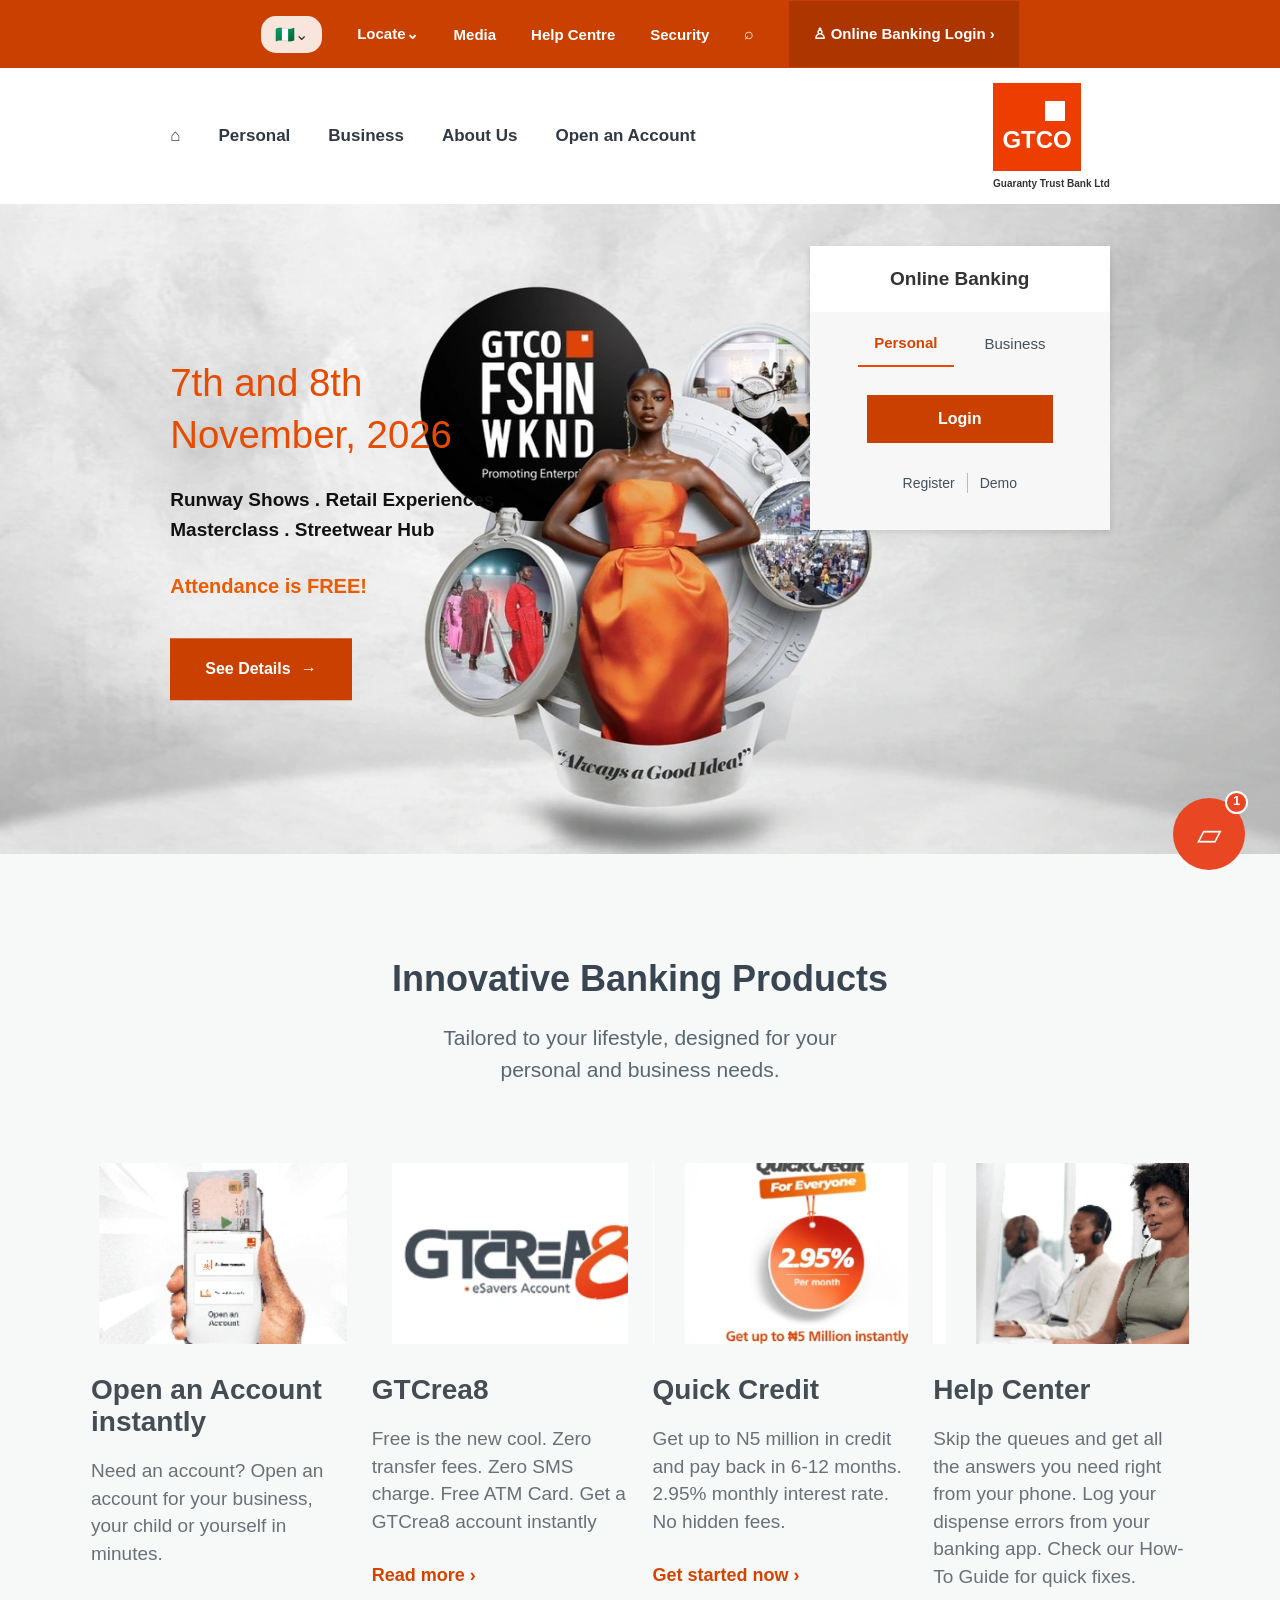
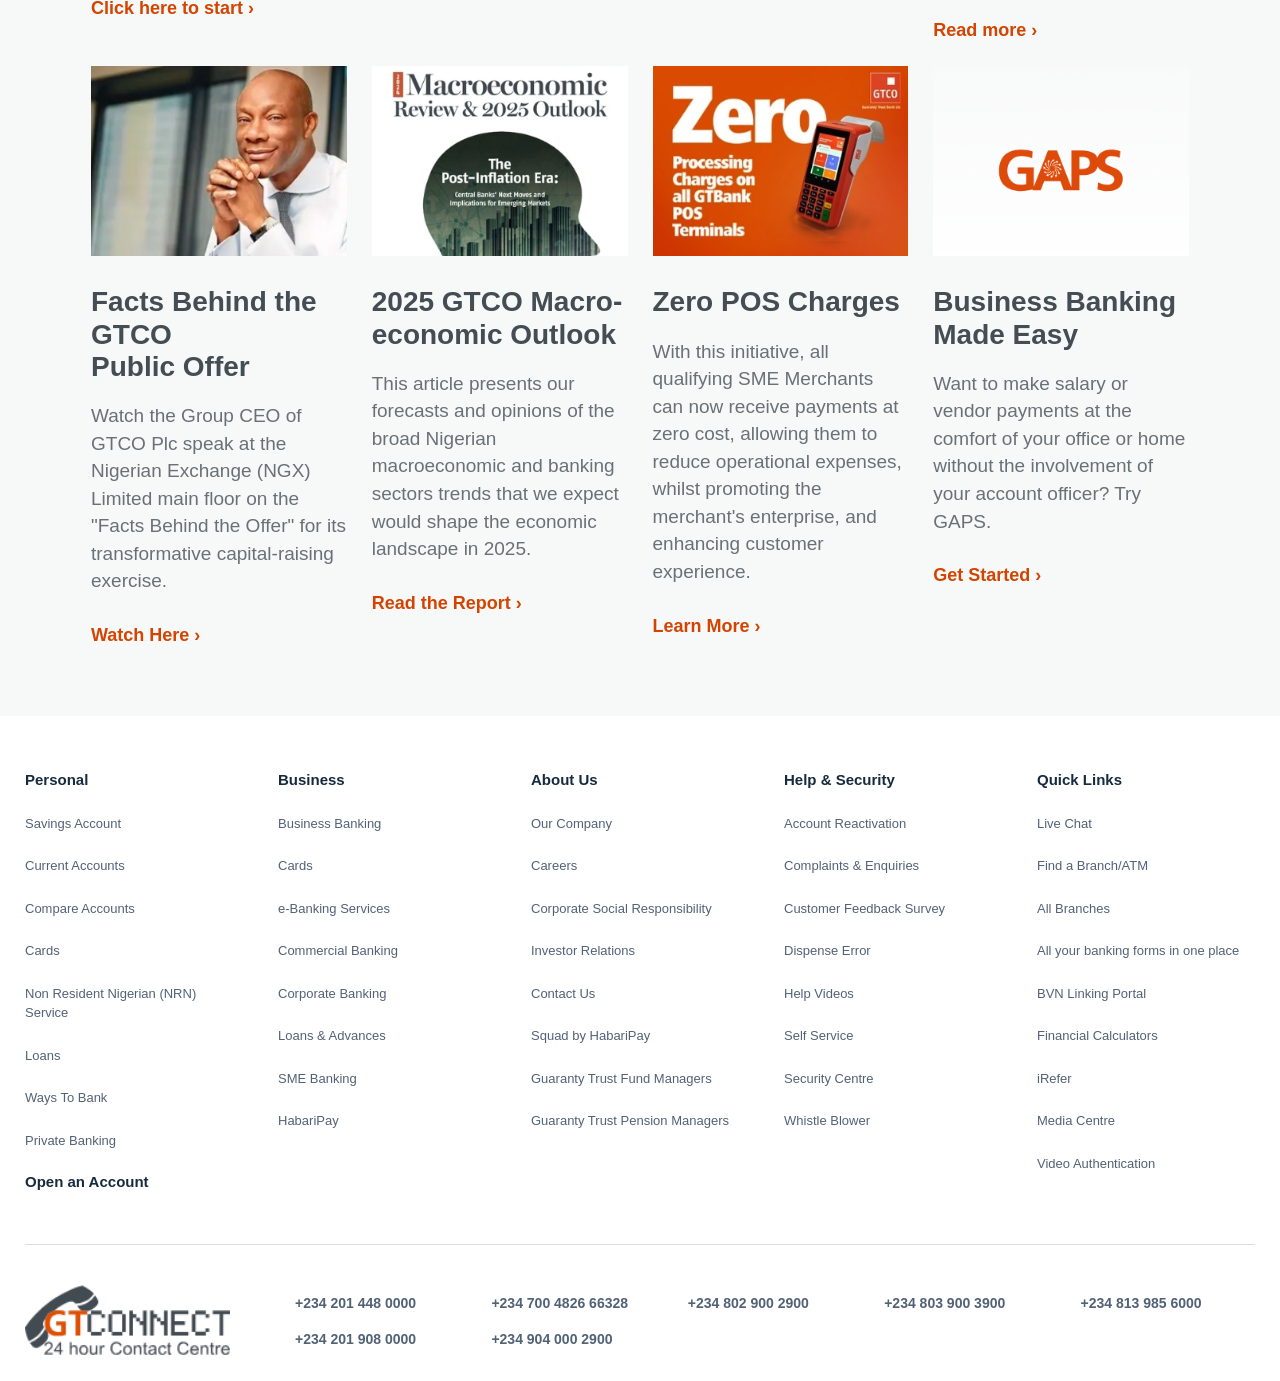
==== index.html @ ac077115 "First commit" ====
<!DOCTYPE html>
<html lang="en">
<head>
    <meta charset="UTF-8">
    <meta name="viewport" content="width=device-width, initial-scale=1.0">
    <title>Document</title>
    <link rel="stylesheet" href="./index.css">
</head>
<body>


    <header class="top-bar">
        <div class="top-links">
            <span class="country">🇳🇬⌄</span>
            <a href="">Locate⌄</a>
            <a href="">Media</a>
            <a href="">Help Centre</a>
            <a href="">Security</a>
            <span class="search-icon">⌕</span>
            <a class="banking-link" href="">♙ Online Banking Login ›</a>
        </div>
    </header>

    <nav class="main-nav">
        <div class="nav-links">
            <a href="">⌂</a>
            <a href="">Personal</a>
            <a href="">Business</a>
            <a href="">About Us</a>
            <a href="">Open an Account</a>
        </div>

        <div class="logo">
            <div class="logo-box">
                <span class="logo-square"></span>
                <strong>GTCO</strong>
            </div>
            <small>Guaranty Trust Bank Ltd</small>
        </div>
    </nav>

    <main class="hero">

        <section class="hero-copy">
            <h1>7th and 8th<br>November, 2026</h1>

            <p class="event-description">
                Runway Shows . Retail Experiences .<br>
                Masterclass . Streetwear Hub
            </p>

            <p class="free-text">Attendance is FREE!</p>

            <a href="" class="details-button">
                See Details <span>→</span>
            </a>
        </section>

        <aside class="login-panel">
            <h2>Online Banking</h2>

            <div class="login-tabs">
                <button class="active-tab" type="button">Personal</button>
                <button type="button">Business</button>
            </div>

            <button class="login-button" type="button">Login</button>

            <div class="login-bottom">
                <a href="">Register</a>
                <span></span>
                <a href="">Demo</a>
            </div>
        </aside>

        <button class="chat-button" type="button" aria-label="Chat">
            ▱
            <span class="chat-count">1</span>
        </button>

    </main>


   
<!-- INNOVATIVE BANKING PRODUCTS SECTION -->
<section class="products-section">

    <div class="section-heading">
        <h2>Innovative Banking Products</h2>

        <p>
            Tailored to your lifestyle, designed for your
            <br>
            personal and business needs.
        </p>
    </div>

    <div class="products-container">

        <!-- PRODUCT 1 -->
        <article class="product-card">
            <img src="./image/account.png" alt="Open an account instantly">

            <h3>Open an Account<br> instantly</h3>

            <p>
                Need an account? Open an account
                for your business, your child or
                yourself in minutes.
            </p>

            <a href="#">Click here to start ›</a>
        </article>

        <!-- PRODUCT 2 -->
        <article class="product-card">
            <img src="./image/gtcrea8.png" alt="GTCrea8 eSavers Account">

            <h3>GTCrea8</h3>

            <p>
                Free is the new cool. Zero transfer
                fees. Zero SMS charge. Free ATM
                Card. Get a GTCrea8 account
                instantly
            </p>

            <a href="">Read more ›</a>
        </article>

        <!-- PRODUCT 3 -->
        <article class="product-card">
            <img src="./image/quick-credit.png" alt="Quick Credit offer">

            <h3>Quick Credit</h3>

            <p>
                Get up to N5 million in credit and
                pay back in 6-12 months. 2.95%
                monthly interest rate. No hidden
                fees.
            </p>

            <a href="#">Get started now ›</a>
        </article>

        <!-- PRODUCT 4 -->
        <article class="product-card">
            <img src="./image/help-center.png" alt="Customer service help center">

            <h3>Help Center</h3>

            <p>
                Skip the queues and get all the
                answers you need right from your
                phone. Log your dispense errors
                from your banking app. Check our
                How-To Guide for quick fixes.
            </p>

            <a href="">Read more ›</a>
        </article>
        
<!-- PRODUCT 5 -->
<article class="product-card">
    <img src="./image/public-offer.png" alt="Facts Behind the GTCO Public Offer">

    <h3>Facts Behind the GTCO<br> Public Offer</h3>

    <p>
        Watch the Group CEO of GTCO Plc speak at the Nigerian Exchange
        (NGX) Limited main floor on the "Facts Behind the Offer" for its
        transformative capital-raising exercise.
    </p>

    <a href="">Watch Here ›</a>
</article>

<!-- PRODUCT 6 -->
<article class="product-card">
    <img src="./image/outlook-2025.png" alt="2025 GTCO Macroeconomic Outlook">

    <h3>2025 GTCO Macro-<br>economic Outlook</h3>

    <p>
        This article presents our forecasts and opinions of the broad
        Nigerian macroeconomic and banking sectors trends that we
        expect would shape the economic landscape in 2025.
    </p>

    <a href="">Read the Report ›</a>
</article>

<!-- PRODUCT 7 -->
<article class="product-card">
    <img src="./image/zero-pos-charges.png" alt="Zero POS Charges">

    <h3>Zero POS Charges</h3>

    <p>
        With this initiative, all qualifying SME Merchants can now receive
        payments at zero cost, allowing them to reduce operational
        expenses, whilst promoting the merchant's enterprise, and
        enhancing customer experience.
    </p>

    <a href="">Learn More ›</a>
</article>

<!-- PRODUCT 8 -->
<article class="product-card">
    <img src="./image/gaps.png" alt="GAPS Business Banking">

    <h3>Business Banking<br> Made Easy</h3>

    <p>
        Want to make salary or vendor payments at the comfort of your
        office or home without the involvement of your account officer?
        Try GAPS.
    </p>

    <a href="">Get Started ›</a>
</article>


    </div>

</section>


<footer class="site-footer">
    <div class="footer-container">

        <div class="footer-columns">

            <div class="footer-column">
                <h3>Personal</h3>
                <ul>
                    <li>Savings Account</li>
                    <li>Current Accounts</li>
                    <li>Compare Accounts</li>
                    <li>Cards</li>
                    <li>Non Resident Nigerian (NRN) Service</li>
                    <li>Loans</li>
                    <li>Ways To Bank</li>
                    <li>Private Banking</li>
                </ul>
                <h3 class="footer-extra">Open an Account</h3>
            </div>

            <div class="footer-column">
                <h3>Business</h3>
                <ul>
                    <li>Business Banking</li>
                    <li>Cards</li>
                    <li>e-Banking Services</li>
                    <li>Commercial Banking</li>
                    <li>Corporate Banking</li>
                    <li>Loans & Advances</li>
                    <li>SME Banking</li>
                    <li>HabariPay</li>
                </ul>
            </div>

            <div class="footer-column">
                <h3>About Us</h3>
                <ul>
                    <li>Our Company</li>
                    <li>Careers</li>
                    <li>Corporate Social Responsibility</li>
                    <li>Investor Relations</li>
                    <li>Contact Us</li>
                    <li>Squad by HabariPay</li>
                    <li>Guaranty Trust Fund Managers</li>
                    <li>Guaranty Trust Pension Managers</li>
                </ul>
            </div>

            <div class="footer-column">
                <h3>Help & Security</h3>
                <ul>
                    <li>Account Reactivation</li>
                    <li>Complaints & Enquiries</li>
                    <li>Customer Feedback Survey</li>
                    <li>Dispense Error</li>
                    <li>Help Videos</li>
                    <li>Self Service</li>
                    <li>Security Centre</li>
                    <li>Whistle Blower</li>
                </ul>
            </div>

            <div class="footer-column">
                <h3>Quick Links</h3>
                <ul>
                    <li>Live Chat</li>
                    <li>Find a Branch/ATM</li>
                    <li>All Branches</li>
                    <li>All your banking forms in one place</li>
                    <li>BVN Linking Portal</li>
                    <li>Financial Calculators</li>
                    <li>iRefer</li>
                    <li>Media Centre</li>
                    <li>Video Authentication</li>
                </ul>
            </div>

        </div>

        <div class="footer-divider"></div>

        <div class="footer-contact">
            <div class="footer-logo">
                <img src="./image/gt.connect.png"
                     alt="GTConnect 24 hour Contact Centre">
            </div>

            <ul class="phone-numbers">
                <li>+234 201 448 0000</li>
                <li>+234 700 4826 66328</li>
                <li>+234 802 900 2900</li>
                <li>+234 803 900 3900</li>
                <li>+234 813 985 6000</li>
                <li>+234 201 908 0000</li>
                <li>+234 904 000 2900</li>
            </ul>
        </div>

    </div>
</footer>



</body>
</html>
---- index.css ----
* {
    margin: 0;
    padding: 0;
    box-sizing: border-box;
}

body {
    font-family: Arial, Helvetica, sans-serif;
    color: #333;
}

/* TOP ORANGE BAR */
.top-bar {
    min-height: 68px;
    background: #c94000;
    color: white;
    padding: 0 4%;
}

.top-links {
    min-height: 68px;
    display: flex;
    align-items: center;
    justify-content: center;
    gap: 35px;
    flex-wrap: wrap;
}

.top-links a {
    color: white;
    text-decoration: none;
    font-size: 15px;
    font-weight: bold;
}

.country {
    background: #f8e5dc;
    color: #333;
    border-radius: 15px;
    padding: 9px 14px;
}

.banking-link {
    background: #ad3500;
    padding: 24px;
    /* transform: skewX(-23deg); */

}

/* MAIN WHITE NAVIGATION */
.main-nav {
    min-height: 107px;
    padding: 15px 13.3%;
    display: flex;
    align-items: center;
    justify-content: space-between;
    gap: 25px;
    background: white;
}

.nav-links {
    display: flex;
    align-items: center;
    gap: 38px;
    flex-wrap: wrap;
}

.nav-links a {
    text-decoration: none;
    color: #303943;
    font-size: 17px;
    font-weight: bold;
}

.logo {
    text-align: center;
    flex-shrink: 0;
}

.logo-box {
    width: 88px;
    height: 88px;
    background: #ed3d00;
    color: white;
    display: flex;
    flex-direction: column;
    justify-content: center;
    align-items: center;
    gap: 5px;
    font-size: 24px;
}

.logo-square {
    width: 20px;
    height: 20px;
    background: white;
    align-self: flex-end;
    margin-right: 16px;
}

.logo small {
    display: block;
    margin-top: 7px;
    font-size: 10px;
    font-weight: bold;
}

/* PROMOTIONAL BACKGROUND IMAGE */
.hero {
    min-height: 650px;
    position: relative;
    overflow: hidden;
    background-image: url("./image/woman\ fshn\ img.jpeg");
    background-size: cover;
    background-position: center;
    background-repeat: no-repeat;
}

/* EVENT TEXT */
.hero-copy {
    position: absolute;
    z-index: 2;
    left: 13.3%;
    top: 50%;
    transform: translateY(-50%);
    width: 390px;
}

.hero-copy h1 {
    color: #e64b00;
    font-size: clamp(32px, 3vw, 52px);
    line-height: 1.35;
    font-weight: 400;
    margin-bottom: 24px;
}

.event-description {
    color: #111;
    font-size: 19px;
    font-weight: bold;
    line-height: 1.6;
}

.free-text {
    color: #ed5a00;
    font-size: 20px;
    font-weight: bold;
    margin-top: 30px;
    margin-bottom: 40px;
}

.details-button {
    display: inline-flex;
    align-items: center;
    gap: 10px;
    padding: 22px 35px;
    background: #c94000;
    color: white;
    text-decoration: none;
    font-weight: bold;
}

/* ONLINE BANKING PANEL */
.login-panel {
    position: absolute;
    z-index: 3;
    top: 42px;
    right: 13.3%;
    width: 300px;
    min-height: 284px;
    background: #f7f7f7;
    box-shadow: 0 2px 7px #0002;
    text-align: center;
}

.login-panel h2 {
    background: white;
    padding: 22px 10px;
    font-size: 19px;
}

.login-tabs {
    display: flex;
    justify-content: center;
    gap: 15px;
    margin: 8px 20px 28px;
}

.login-tabs button {
    background: transparent;
    border: none;
    padding: 14px 16px;
    color: #44505b;
    font-size: 15px;
    cursor: pointer;
}

.login-tabs .active-tab {
    color: #d84300;
    border-bottom: 2px solid #e64b00;
    font-weight: bold;
}

.login-button {
    display: block;
    width: 62%;
    margin: 0 auto 30px;
    padding: 15px;
    border: none;
    background: #c94000;
    color: white;
    font-size: 16px;
    font-weight: bold;
    cursor: pointer;
}

.login-bottom {
    display: flex;
    align-items: center;
    justify-content: center;
    gap: 12px;
    padding-bottom: 25px;
}

.login-bottom a {
    color: #44505b;
    text-decoration: none;
    font-size: 14px;
}

.login-bottom span {
    width: 1px;
    height: 20px;
    background: #bbb;
}

/* FLOATING CHAT BUTTON */
.chat-button {
    position: fixed;
    right: 35px;
    bottom: 30px;
    width: 72px;
    height: 72px;
    border: none;
    border-radius: 50%;
    background: #e94724;
    color: white;
    font-size: 32px;
    cursor: pointer;
    z-index: 10;
}

.chat-count {
    position: absolute;
    top: -7px;
    right: -3px;
    width: 23px;
    height: 23px;
    background: #e94724;
    border: 2px solid white;
    border-radius: 50%;
    font-size: 13px;
    font-weight: bold;
}

/* TABLETS */
@media (max-width: 1100px) {
    .main-nav {
        padding: 15px 5%;
    }

    .nav-links {
        gap: 18px;
    }

    .hero-copy {
        left: 5%;
        width: 340px;
    }

    .login-panel {
        right: 5%;
        width: 260px;
    }
}

/* PHONES */
@media (max-width: 700px) {

    .top-bar,
    .top-links {
        padding: 10px;
    }

    .top-links {
        gap: 14px;
    }

    .top-links a {
        font-size: 13px;
    }

    .banking-link {
        padding: 10px;
    }

    .main-nav {
        padding: 18px;
        align-items: flex-start;
    }

    .nav-links {
        gap: 15px;
    }

    .nav-links a {
        font-size: 14px;
    }

    .logo-box {
        width: 65px;
        height: 65px;
        font-size: 18px;
    }

    .logo small {
        font-size: 8px;
    }

    .hero {
        min-height: 1000px;
        background-position: center top;
        background-size: auto 650px;
        background-color: #e9e9e7;
    }

    .hero-copy {
        left: 22px;
        top: 30px;
        transform: none;
        width: calc(100% - 44px);
    }

    .hero-copy h1 {
        font-size: 34px;
    }

    .event-description {
        font-size: 15px;
    }

    .free-text {
        margin-top: 20px;
        margin-bottom: 25px;
    }

    .login-panel {
        top: 660px;
        left: 50%;
        right: auto;
        transform: translateX(-50%);
        width: min(340px, calc(100% - 44px));
    }

    .chat-button {
        width: 55px;
        height: 55px;
        right: 15px;
        bottom: 15px;
    }
}

/* =================================
   INNOVATIVE BANKING PRODUCTS
================================= */

.products-section {
    width: 100%;
    background-color: #f7f8f8;
    padding: 104px 30px 70px;
}

/* Section title and subtitle */
.section-heading {
    text-align: center;
    margin-bottom: 69px;
}

.section-heading h2 {
    color: #394652;
    font-size: 36px;
    font-weight: 700;
    margin-bottom: 22px;
}

.section-heading p {
    color: #596773;
    font-size: 21px;
    line-height: 1.5;
}

/* 8 product columns */

.products-container {
    width: 90%;
    max-width: 1200px;
    margin: 0 auto;

    display: grid;
    grid-template-columns: repeat(4, minmax(0, 1fr));
    gap: 25px;
}


/* Each product */
.product-card {
    min-width: 0;
}

/* Product images */

.product-card img {
    display: block;
    width: 100%;
    height: 190px;
    object-fit: cover;
}


/* Product titles */
.product-card h3 {
    color: #444c54;
    font-size: 28px;
    line-height: 1.15;
    font-weight: 600;
    margin-top: 30px;
    margin-bottom: 19px;
}

/* Product descriptions */
.product-card p {
    color: #697177;
    font-size: 19px;
    line-height: 1.45;
    margin-bottom: 30px;
}

/* Orange product links */
.product-card a {
    display: inline-block;
    color: #d44400;
    font-size: 18px;
    font-weight: 600;
    text-decoration: none;
}

.product-card a:hover {
    text-decoration: underline;
}

/* TABLET: two columns */
@media (max-width: 1100px) {
    .products-section {
        padding: 70px 5% 55px;
    }

    .products-container {
        grid-template-columns: repeat(2, minmax(0, 1fr));
        gap: 45px 30px;
    }

    .section-heading {
        margin-bottom: 50px;
    }
}

/* PHONE: one column */
@media (max-width: 600px) {
    .products-section {
        padding: 45px 22px 60px;
    }

    .section-heading {
        margin-bottom: 38px;
    }

    .section-heading h2 {
        font-size: 28px;
        margin-bottom: 16px;
    }

    .section-heading p {
        font-size: 17px;
    }

    .section-heading br {
        display: none;
    }

    .products-container {
        grid-template-columns: 1fr;
        gap: 42px;
    }

    .product-card h3 {
        font-size: 25px;
        margin-top: 20px;
        margin-bottom: 14px;
    }

    .product-card p {
        font-size: 17px;
        margin-bottom: 20px;
    }

    .product-card a {
        font-size: 17px;
    }
}



/* FOOTER */
.site-footer {
    width: 100%;
    background: #fff;
    font-family: Arial, Helvetica, sans-serif;
    color: #34485c;
    padding: 55px 0 25px;
    box-sizing: border-box;
}

/* CENTER THE ENTIRE FOOTER */
.footer-container {
    width: 100%;
    max-width: 1290px;
    margin: 0 auto;
    padding: 0 25px;
    box-sizing: border-box;
}

/* FIVE EVENLY SPACED COLUMNS */
.footer-columns {
    display: grid;
    grid-template-columns: repeat(5, minmax(0, 1fr));
    column-gap: 35px;
    align-items: start;
    width: 100%;
}

.footer-column {
    min-width: 0;
}

.footer-column h3 {
    margin: 0 0 26px;
    font-size: 15px;
    font-weight: 700;
    color: #172b3e;
}

.footer-column ul {
    list-style: none;
    padding: 0;
    margin: 0;
}

.footer-column li {
    margin: 0 0 23px;
    font-size: 13px;
    line-height: 1.5;
    color: #526276;
    overflow-wrap: anywhere;
}

.footer-column .footer-extra {
    margin-top: 18px;
    margin-bottom: 0;
}

/* HORIZONTAL LINE */
.footer-divider {
    width: 100%;
    height: 1px;
    background: #dedede;
    margin: 48px 0 40px;
}

/* LOGO AND CONTACT NUMBERS */
.footer-contact {
    display: grid;
    grid-template-columns: 240px minmax(0, 1fr);
    align-items: center;
    gap: 30px;
    width: 100%;
}

.footer-logo img {
    display: block;
    width: 205px;
    max-width: 100%;
    height: auto;
    object-fit: contain;
}

.phone-numbers {
    list-style: none;
    padding: 0;
    margin: 0;
    display: grid;
    grid-template-columns: repeat(5, minmax(0, 1fr));
    gap: 20px 22px;
}

.phone-numbers li {
    min-width: 0;
    font-size: 14px;
    font-weight: 600;
    color: #526276;
    white-space: nowrap;
}

/* TABLET */
@media (max-width: 1050px) {
    .footer-columns {
        grid-template-columns: repeat(3, minmax(0, 1fr));
        gap: 35px 25px;
    }

    .footer-contact {
        grid-template-columns: 200px minmax(0, 1fr);
        gap: 20px;
    }

    .phone-numbers {
        grid-template-columns: repeat(2, minmax(0, 1fr));
    }
}

/* MOBILE */
@media (max-width: 600px) {
    .site-footer {
        padding-top: 35px;
    }

    .footer-container {
        padding: 0 20px;
    }

    .footer-columns {
        grid-template-columns: repeat(2, minmax(0, 1fr));
        gap: 30px 20px;
    }

    .footer-column li {
        overflow-wrap: anywhere;
    }

    .footer-divider {
        margin: 35px 0;
    }

    .footer-contact {
        grid-template-columns: 1fr;
        gap: 25px;
    }

    .phone-numbers {
        grid-template-columns: 1fr;
        gap: 18px;
    }

    .phone-numbers li {
        white-space: normal;
    }
}
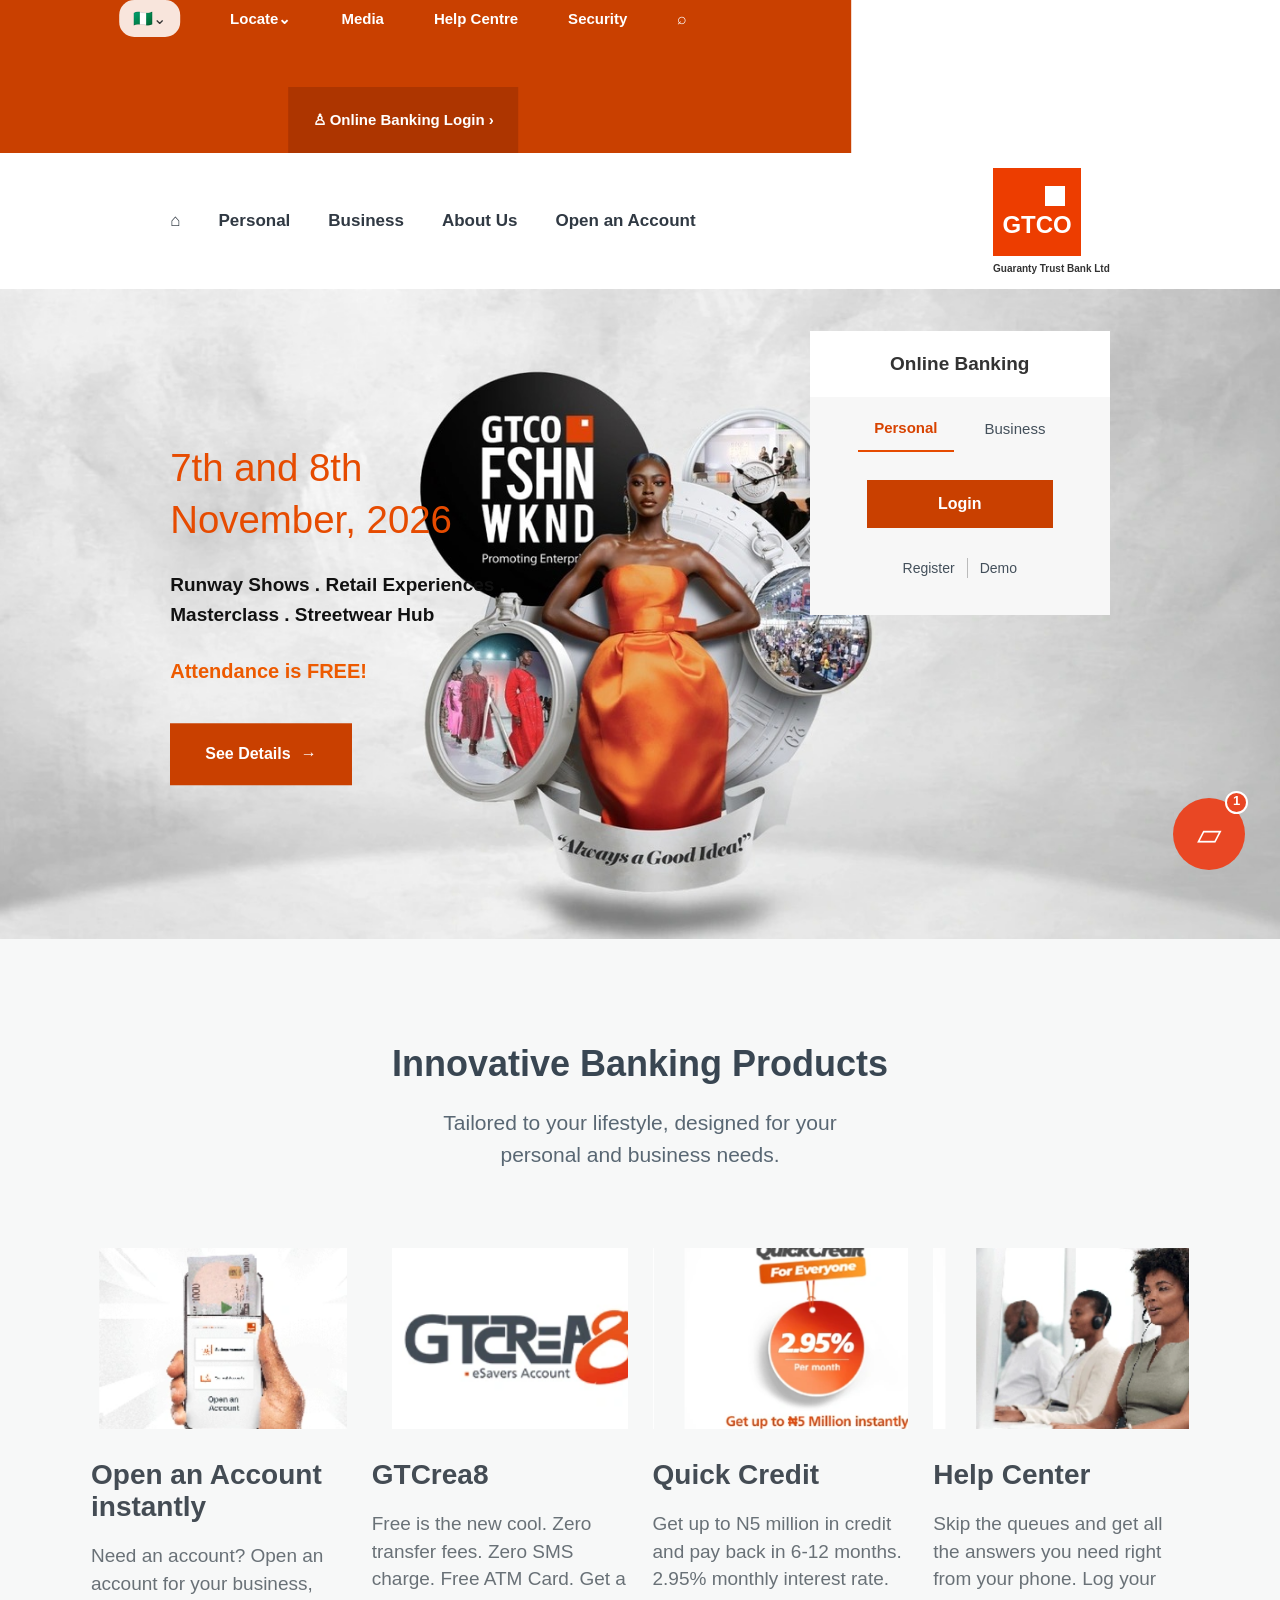
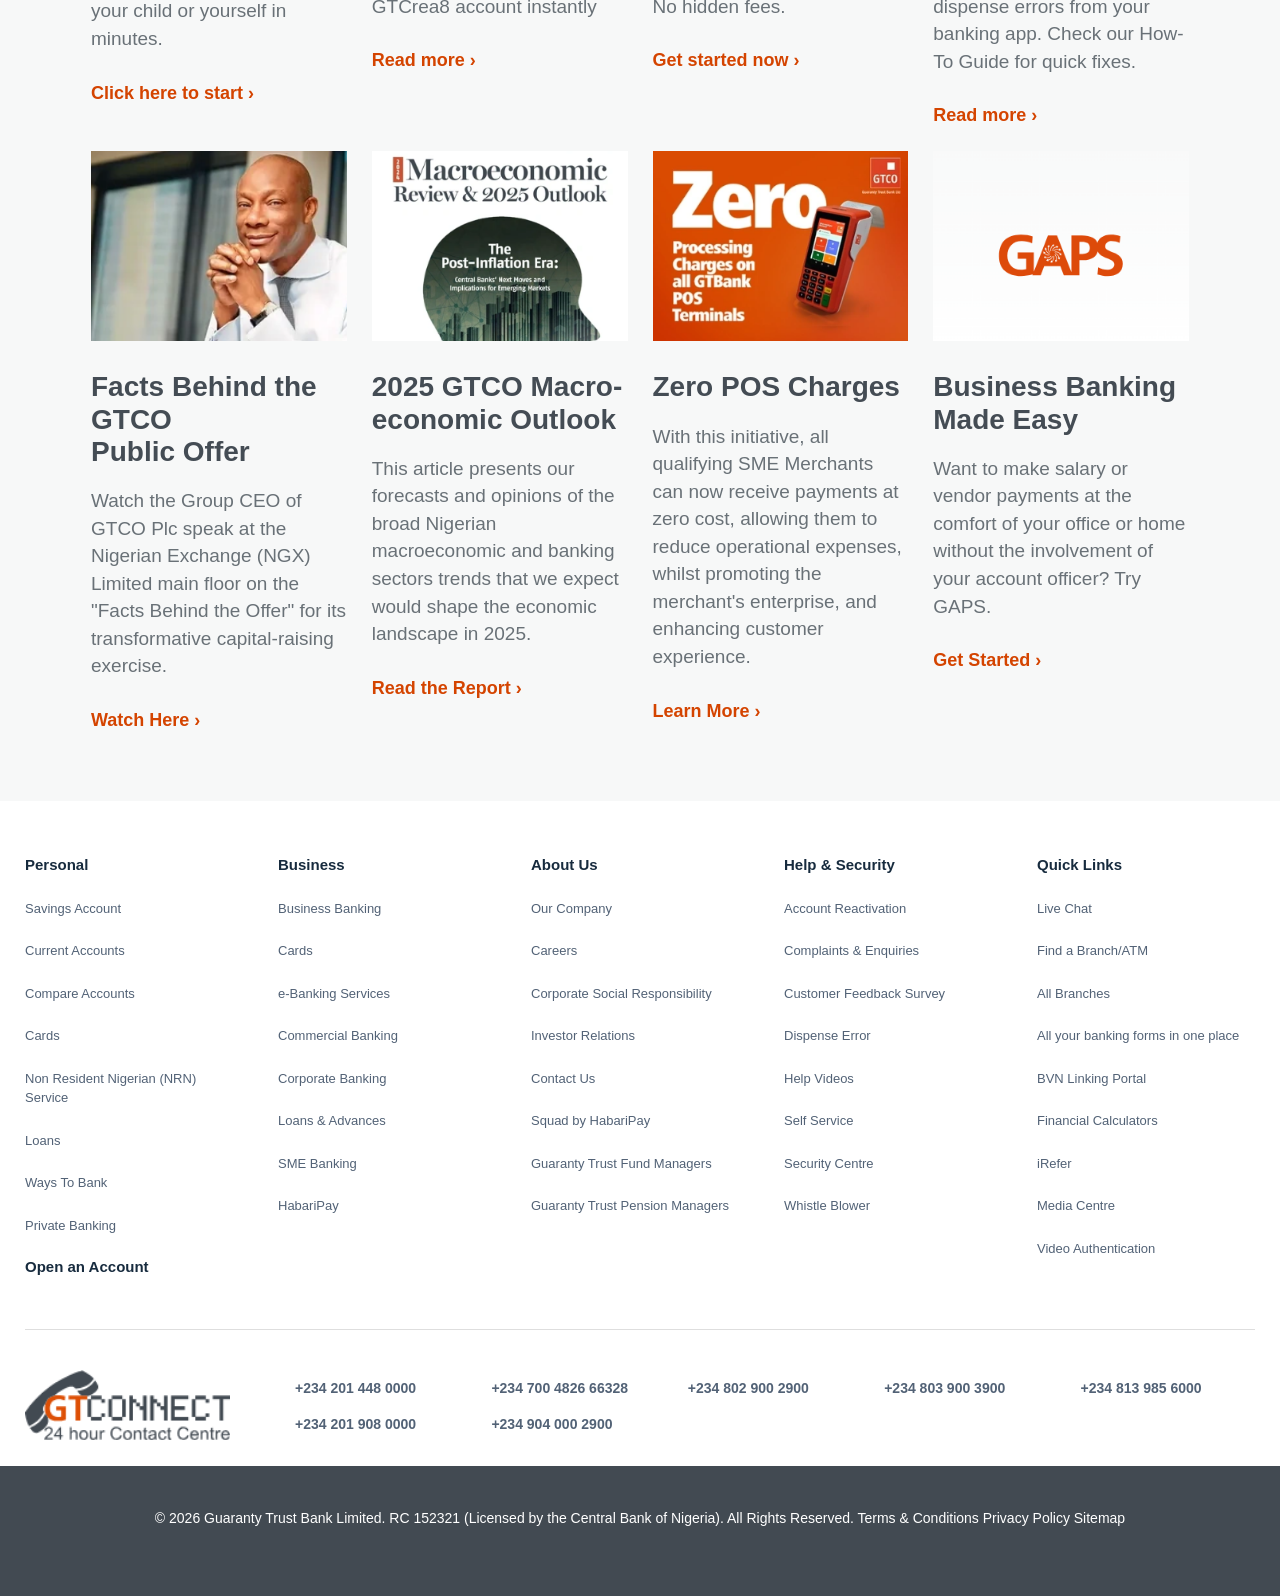
==== commit 3a95ce45: "second commit" ====
--- a/index.html
+++ b/index.html
@@ -1,11 +1,15 @@
 <!DOCTYPE html>
 <html lang="en">
+
 <head>
     <meta charset="UTF-8">
     <meta name="viewport" content="width=device-width, initial-scale=1.0">
-    <title>Document</title>
-    <link rel="stylesheet" href="./index.css">
+    <title>TG-Bank.app</title>
+    <link rel="icon" type="image/png" sizes="32x32" href="../image/favicon.ico.png">
+    <link rel="icon" type="image/png" sizes="16x16" href="../image/favicon-16x16.png">
+    <link rel="stylesheet" href="../index.css">
 </head>
+
 <body>
 
 
@@ -17,7 +21,7 @@
             <a href="">Help Centre</a>
             <a href="">Security</a>
             <span class="search-icon">⌕</span>
-            <a class="banking-link" href="">♙ Online Banking Login ›</a>
+            <div class="banking-link"><a href="">♙ Online Banking Login ›</a></div>
         </div>
     </header>
 
@@ -26,7 +30,7 @@
             <a href="">⌂</a>
             <a href="">Personal</a>
             <a href="">Business</a>
-            <a href="">About Us</a>
+            <a href="../otherhtmlpages/page1.html">About Us</a>
             <a href="">Open an Account</a>
         </div>
 
@@ -81,255 +85,262 @@
     </main>
 
 
-   
-<!-- INNOVATIVE BANKING PRODUCTS SECTION -->
-<section class="products-section">
-
-    <div class="section-heading">
-        <h2>Innovative Banking Products</h2>
-
-        <p>
-            Tailored to your lifestyle, designed for your
-            <br>
-            personal and business needs.
-        </p>
-    </div>
-
-    <div class="products-container">
-
-        <!-- PRODUCT 1 -->
-        <article class="product-card">
-            <img src="./image/account.png" alt="Open an account instantly">
-
-            <h3>Open an Account<br> instantly</h3>
+
+    <!-- INNOVATIVE BANKING PRODUCTS SECTION -->
+    <section class="products-section">
+
+        <div class="section-heading">
+            <h2>Innovative Banking Products</h2>
 
             <p>
-                Need an account? Open an account
-                for your business, your child or
-                yourself in minutes.
+                Tailored to your lifestyle, designed for your
+                <br>
+                personal and business needs.
             </p>
-
-            <a href="#">Click here to start ›</a>
-        </article>
-
-        <!-- PRODUCT 2 -->
-        <article class="product-card">
-            <img src="./image/gtcrea8.png" alt="GTCrea8 eSavers Account">
-
-            <h3>GTCrea8</h3>
-
-            <p>
-                Free is the new cool. Zero transfer
-                fees. Zero SMS charge. Free ATM
-                Card. Get a GTCrea8 account
-                instantly
-            </p>
-
-            <a href="">Read more ›</a>
-        </article>
-
-        <!-- PRODUCT 3 -->
-        <article class="product-card">
-            <img src="./image/quick-credit.png" alt="Quick Credit offer">
-
-            <h3>Quick Credit</h3>
-
-            <p>
-                Get up to N5 million in credit and
-                pay back in 6-12 months. 2.95%
-                monthly interest rate. No hidden
-                fees.
-            </p>
-
-            <a href="#">Get started now ›</a>
-        </article>
-
-        <!-- PRODUCT 4 -->
-        <article class="product-card">
-            <img src="./image/help-center.png" alt="Customer service help center">
-
-            <h3>Help Center</h3>
-
-            <p>
-                Skip the queues and get all the
-                answers you need right from your
-                phone. Log your dispense errors
-                from your banking app. Check our
-                How-To Guide for quick fixes.
-            </p>
-
-            <a href="">Read more ›</a>
-        </article>
-        
-<!-- PRODUCT 5 -->
-<article class="product-card">
-    <img src="./image/public-offer.png" alt="Facts Behind the GTCO Public Offer">
-
-    <h3>Facts Behind the GTCO<br> Public Offer</h3>
-
-    <p>
-        Watch the Group CEO of GTCO Plc speak at the Nigerian Exchange
-        (NGX) Limited main floor on the "Facts Behind the Offer" for its
-        transformative capital-raising exercise.
-    </p>
-
-    <a href="">Watch Here ›</a>
-</article>
-
-<!-- PRODUCT 6 -->
-<article class="product-card">
-    <img src="./image/outlook-2025.png" alt="2025 GTCO Macroeconomic Outlook">
-
-    <h3>2025 GTCO Macro-<br>economic Outlook</h3>
-
-    <p>
-        This article presents our forecasts and opinions of the broad
-        Nigerian macroeconomic and banking sectors trends that we
-        expect would shape the economic landscape in 2025.
-    </p>
-
-    <a href="">Read the Report ›</a>
-</article>
-
-<!-- PRODUCT 7 -->
-<article class="product-card">
-    <img src="./image/zero-pos-charges.png" alt="Zero POS Charges">
-
-    <h3>Zero POS Charges</h3>
-
-    <p>
-        With this initiative, all qualifying SME Merchants can now receive
-        payments at zero cost, allowing them to reduce operational
-        expenses, whilst promoting the merchant's enterprise, and
-        enhancing customer experience.
-    </p>
-
-    <a href="">Learn More ›</a>
-</article>
-
-<!-- PRODUCT 8 -->
-<article class="product-card">
-    <img src="./image/gaps.png" alt="GAPS Business Banking">
-
-    <h3>Business Banking<br> Made Easy</h3>
-
-    <p>
-        Want to make salary or vendor payments at the comfort of your
-        office or home without the involvement of your account officer?
-        Try GAPS.
-    </p>
-
-    <a href="">Get Started ›</a>
-</article>
-
-
-    </div>
-
-</section>
-
-
-<footer class="site-footer">
-    <div class="footer-container">
-
-        <div class="footer-columns">
-
-            <div class="footer-column">
-                <h3>Personal</h3>
-                <ul>
-                    <li>Savings Account</li>
-                    <li>Current Accounts</li>
-                    <li>Compare Accounts</li>
-                    <li>Cards</li>
-                    <li>Non Resident Nigerian (NRN) Service</li>
-                    <li>Loans</li>
-                    <li>Ways To Bank</li>
-                    <li>Private Banking</li>
+        </div>
+
+        <div class="products-container">
+
+            <!-- PRODUCT 1 -->
+            <article class="product-card">
+                <img src="./image/account.png" alt="Open an account instantly">
+
+                <h3>Open an Account<br> instantly</h3>
+
+                <p>
+                    Need an account? Open an account
+                    for your business, your child or
+                    yourself in minutes.
+                </p>
+
+                <a href="#">Click here to start ›</a>
+            </article>
+
+            <!-- PRODUCT 2 -->
+            <article class="product-card">
+                <img src="./image/gtcrea8.png" alt="GTCrea8 eSavers Account">
+
+                <h3>GTCrea8</h3>
+
+                <p>
+                    Free is the new cool. Zero transfer
+                    fees. Zero SMS charge. Free ATM
+                    Card. Get a GTCrea8 account
+                    instantly
+                </p>
+
+                <a href="">Read more ›</a>
+            </article>
+
+            <!-- PRODUCT 3 -->
+            <article class="product-card">
+                <img src="./image/quick-credit.png" alt="Quick Credit offer">
+
+                <h3>Quick Credit</h3>
+
+                <p>
+                    Get up to N5 million in credit and
+                    pay back in 6-12 months. 2.95%
+                    monthly interest rate. No hidden
+                    fees.
+                </p>
+
+                <a href="#">Get started now ›</a>
+            </article>
+
+            <!-- PRODUCT 4 -->
+            <article class="product-card">
+                <img src="./image/help-center.png" alt="Customer service help center">
+
+                <h3>Help Center</h3>
+
+                <p>
+                    Skip the queues and get all the
+                    answers you need right from your
+                    phone. Log your dispense errors
+                    from your banking app. Check our
+                    How-To Guide for quick fixes.
+                </p>
+
+                <a href="">Read more ›</a>
+            </article>
+
+            <!-- PRODUCT 5 -->
+            <article class="product-card">
+                <img src="./image/public-offer.png" alt="Facts Behind the GTCO Public Offer">
+
+                <h3>Facts Behind the GTCO<br> Public Offer</h3>
+
+                <p>
+                    Watch the Group CEO of GTCO Plc speak at the Nigerian Exchange
+                    (NGX) Limited main floor on the "Facts Behind the Offer" for its
+                    transformative capital-raising exercise.
+                </p>
+
+                <a href="">Watch Here ›</a>
+            </article>
+
+            <!-- PRODUCT 6 -->
+            <article class="product-card">
+                <img src="./image/outlook-2025.png" alt="2025 GTCO Macroeconomic Outlook">
+
+                <h3>2025 GTCO Macro-<br>economic Outlook</h3>
+
+                <p>
+                    This article presents our forecasts and opinions of the broad
+                    Nigerian macroeconomic and banking sectors trends that we
+                    expect would shape the economic landscape in 2025.
+                </p>
+
+                <a href="">Read the Report ›</a>
+            </article>
+
+            <!-- PRODUCT 7 -->
+            <article class="product-card">
+                <img src="./image/zero-pos-charges.png" alt="Zero POS Charges">
+
+                <h3>Zero POS Charges</h3>
+
+                <p>
+                    With this initiative, all qualifying SME Merchants can now receive
+                    payments at zero cost, allowing them to reduce operational
+                    expenses, whilst promoting the merchant's enterprise, and
+                    enhancing customer experience.
+                </p>
+
+                <a href="">Learn More ›</a>
+            </article>
+
+            <!-- PRODUCT 8 -->
+            <article class="product-card">
+                <img src="./image/gaps.png" alt="GAPS Business Banking">
+
+                <h3>Business Banking<br> Made Easy</h3>
+
+                <p>
+                    Want to make salary or vendor payments at the comfort of your
+                    office or home without the involvement of your account officer?
+                    Try GAPS.
+                </p>
+
+                <a href="">Get Started ›</a>
+            </article>
+
+
+        </div>
+
+    </section>
+
+
+    <footer class="site-footer">
+        <div class="footer-container">
+
+            <div class="footer-columns">
+
+                <div class="footer-column">
+                    <h3>Personal</h3>
+                    <ul>
+                        <li>Savings Account</li>
+                        <li>Current Accounts</li>
+                        <li>Compare Accounts</li>
+                        <li>Cards</li>
+                        <li>Non Resident Nigerian (NRN) Service</li>
+                        <li>Loans</li>
+                        <li>Ways To Bank</li>
+                        <li>Private Banking</li>
+                    </ul>
+                    <h3 class="footer-extra">Open an Account</h3>
+                </div>
+
+                <div class="footer-column">
+                    <h3>Business</h3>
+                    <ul>
+                        <li>Business Banking</li>
+                        <li>Cards</li>
+                        <li>e-Banking Services</li>
+                        <li>Commercial Banking</li>
+                        <li>Corporate Banking</li>
+                        <li>Loans & Advances</li>
+                        <li>SME Banking</li>
+                        <li>HabariPay</li>
+                    </ul>
+                </div>
+
+                <div class="footer-column">
+                    <h3>About Us</h3>
+                    <ul>
+                        <li>Our Company</li>
+                        <li>Careers</li>
+                        <li>Corporate Social Responsibility</li>
+                        <li>Investor Relations</li>
+                        <li>Contact Us</li>
+                        <li>Squad by HabariPay</li>
+                        <li>Guaranty Trust Fund Managers</li>
+                        <li>Guaranty Trust Pension Managers</li>
+                    </ul>
+                </div>
+
+                <div class="footer-column">
+                    <h3>Help & Security</h3>
+                    <ul>
+                        <li>Account Reactivation</li>
+                        <li>Complaints & Enquiries</li>
+                        <li>Customer Feedback Survey</li>
+                        <li>Dispense Error</li>
+                        <li>Help Videos</li>
+                        <li>Self Service</li>
+                        <li>Security Centre</li>
+                        <li>Whistle Blower</li>
+                    </ul>
+                </div>
+
+                <div class="footer-column">
+                    <h3>Quick Links</h3>
+                    <ul>
+                        <li>Live Chat</li>
+                        <li>Find a Branch/ATM</li>
+                        <li>All Branches</li>
+                        <li>All your banking forms in one place</li>
+                        <li>BVN Linking Portal</li>
+                        <li>Financial Calculators</li>
+                        <li>iRefer</li>
+                        <li>Media Centre</li>
+                        <li>Video Authentication</li>
+                    </ul>
+                </div>
+
+            </div>
+
+            <div class="footer-divider"></div>
+
+            <div class="footer-contact">
+                <div class="footer-logo">
+                    <img src="./image/gt.connect.png" alt="GTConnect 24 hour Contact Centre">
+                </div>
+
+                <ul class="phone-numbers">
+                    <li>+234 201 448 0000</li>
+                    <li>+234 700 4826 66328</li>
+                    <li>+234 802 900 2900</li>
+                    <li>+234 803 900 3900</li>
+                    <li>+234 813 985 6000</li>
+                    <li>+234 201 908 0000</li>
+                    <li>+234 904 000 2900</li>
                 </ul>
-                <h3 class="footer-extra">Open an Account</h3>
-            </div>
-
-            <div class="footer-column">
-                <h3>Business</h3>
-                <ul>
-                    <li>Business Banking</li>
-                    <li>Cards</li>
-                    <li>e-Banking Services</li>
-                    <li>Commercial Banking</li>
-                    <li>Corporate Banking</li>
-                    <li>Loans & Advances</li>
-                    <li>SME Banking</li>
-                    <li>HabariPay</li>
-                </ul>
-            </div>
-
-            <div class="footer-column">
-                <h3>About Us</h3>
-                <ul>
-                    <li>Our Company</li>
-                    <li>Careers</li>
-                    <li>Corporate Social Responsibility</li>
-                    <li>Investor Relations</li>
-                    <li>Contact Us</li>
-                    <li>Squad by HabariPay</li>
-                    <li>Guaranty Trust Fund Managers</li>
-                    <li>Guaranty Trust Pension Managers</li>
-                </ul>
-            </div>
-
-            <div class="footer-column">
-                <h3>Help & Security</h3>
-                <ul>
-                    <li>Account Reactivation</li>
-                    <li>Complaints & Enquiries</li>
-                    <li>Customer Feedback Survey</li>
-                    <li>Dispense Error</li>
-                    <li>Help Videos</li>
-                    <li>Self Service</li>
-                    <li>Security Centre</li>
-                    <li>Whistle Blower</li>
-                </ul>
-            </div>
-
-            <div class="footer-column">
-                <h3>Quick Links</h3>
-                <ul>
-                    <li>Live Chat</li>
-                    <li>Find a Branch/ATM</li>
-                    <li>All Branches</li>
-                    <li>All your banking forms in one place</li>
-                    <li>BVN Linking Portal</li>
-                    <li>Financial Calculators</li>
-                    <li>iRefer</li>
-                    <li>Media Centre</li>
-                    <li>Video Authentication</li>
-                </ul>
-            </div>
-
-        </div>
-
-        <div class="footer-divider"></div>
-
-        <div class="footer-contact">
-            <div class="footer-logo">
-                <img src="./image/gt.connect.png"
-                     alt="GTConnect 24 hour Contact Centre">
-            </div>
-
-            <ul class="phone-numbers">
-                <li>+234 201 448 0000</li>
-                <li>+234 700 4826 66328</li>
-                <li>+234 802 900 2900</li>
-                <li>+234 803 900 3900</li>
-                <li>+234 813 985 6000</li>
-                <li>+234 201 908 0000</li>
-                <li>+234 904 000 2900</li>
-            </ul>
-        </div>
-
-    </div>
-</footer>
+            </div>
+
+        </div>
+    </footer>
+    <footer class="footer-bottom">
+        <div class="footer-bottom-container">
+            <p>© 2026 Guaranty Trust Bank Limited. RC 152321 (Licensed by the Central Bank of Nigeria). All Rights Reserved.             Terms & Conditions         Privacy Policy        Sitemap</p>
+            
+        </div>
+
+    </footer>
 
 
 
 </body>
+
 </html>
--- a/index.css
+++ b/index.css
@@ -11,18 +11,22 @@
 
 /* TOP ORANGE BAR */
 .top-bar {
-    min-height: 68px;
+    min-height: 50px;
     background: #c94000;
     color: white;
     padding: 0 4%;
+    display:space-between;
+    width: 70%;
+    left: 50%;
+    transform: translateX(-5%);
 }
 
 .top-links {
-    min-height: 68px;
+    min-height: 50px;
     display: flex;
     align-items: center;
     justify-content: center;
-    gap: 35px;
+    gap: 50px;
     flex-wrap: wrap;
 }
 
@@ -42,7 +46,7 @@
 
 .banking-link {
     background: #ad3500;
-    padding: 24px;
+    padding: 24px 24px;
     /* transform: skewX(-23deg); */
 
 }
@@ -74,7 +78,7 @@
 
 .logo {
     text-align: center;
-    flex-shrink: 0;
+    /* flex-shrink: 0; */
 }
 
 .logo-box {
@@ -169,7 +173,7 @@
     width: 300px;
     min-height: 284px;
     background: #f7f7f7;
-    box-shadow: 0 2px 7px #0002;
+    /* box-shadow: 0 2px 7px #0002; */
     text-align: center;
 }
 
@@ -674,3 +678,18 @@
         white-space: normal;
     }
 }
+
+.footer-bottom {
+    min-height: 130px;
+    background:#424A52;
+    color: white;
+    padding: 40px 4%;
+}
+.footer-bottom p {
+    font-size: 14px;
+    line-height: 1.5;
+    text-align: center;
+    line-height: 1.8;
+    
+
+}
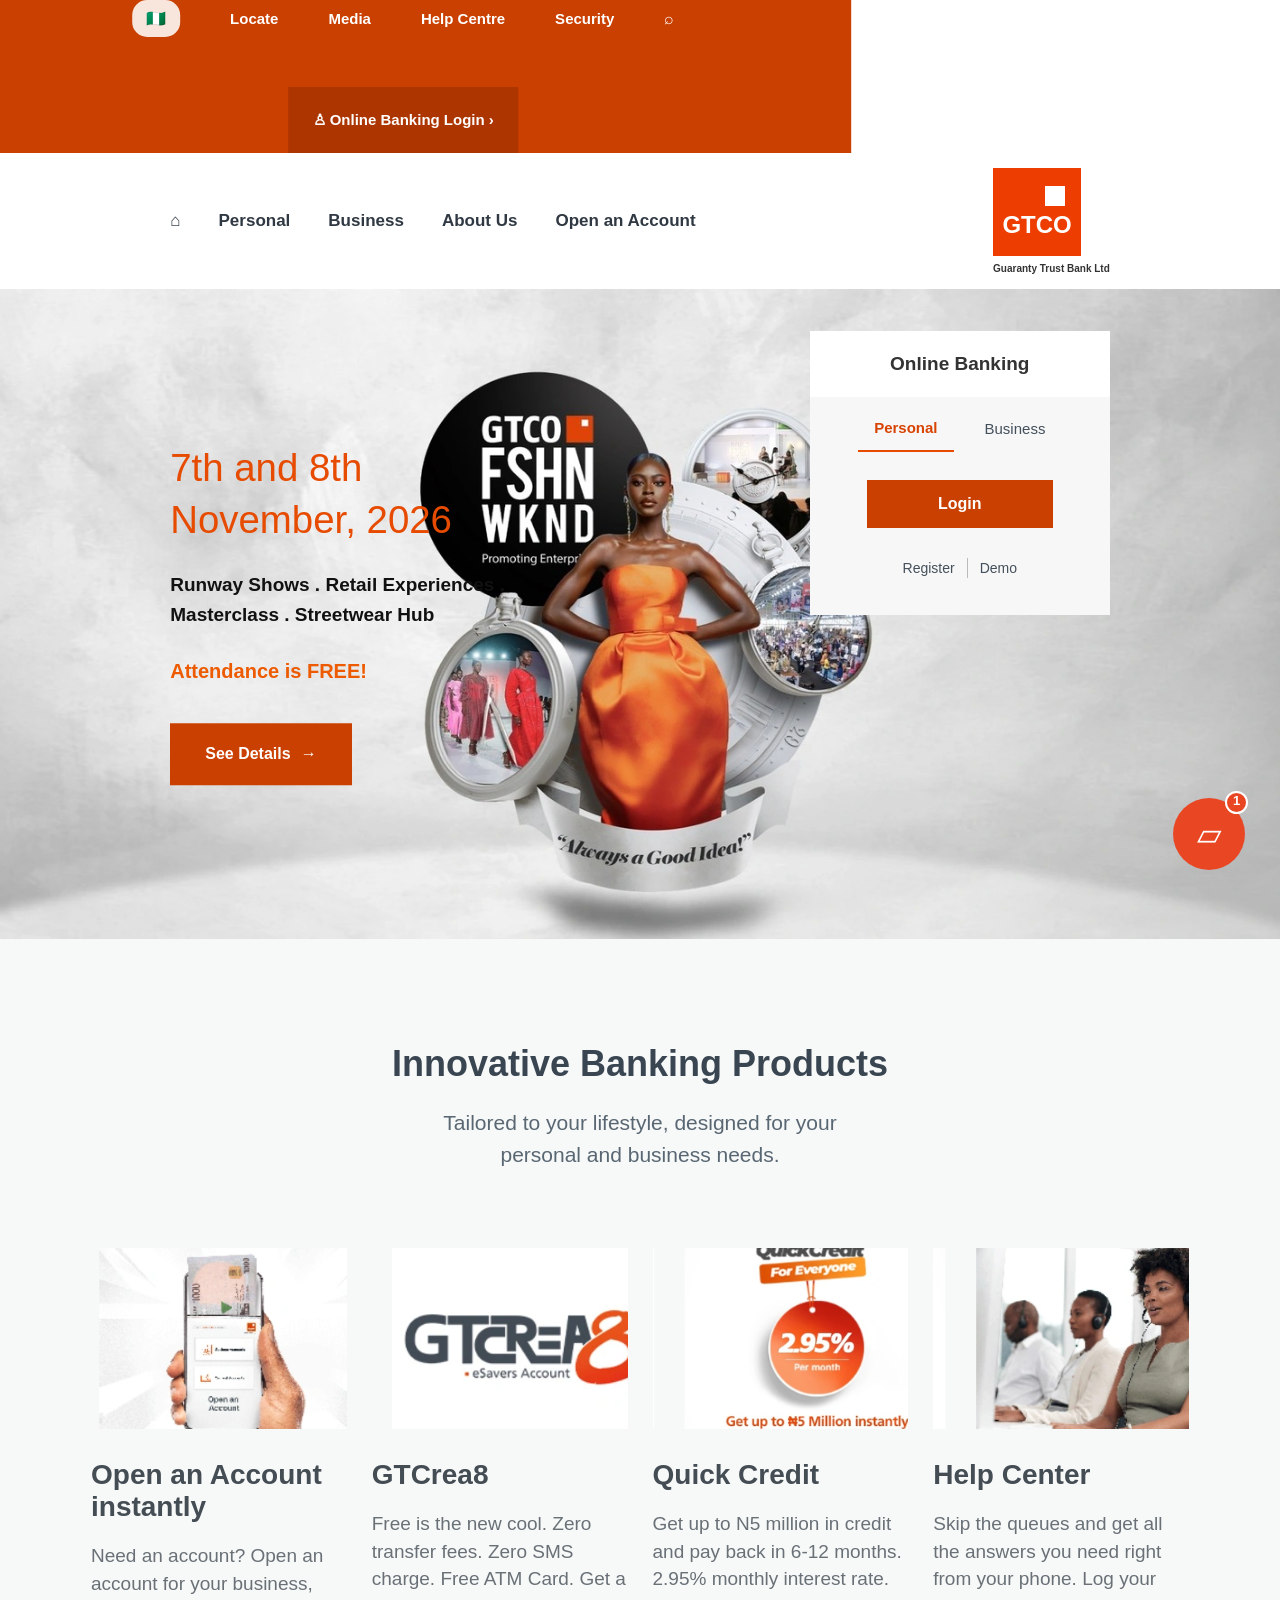
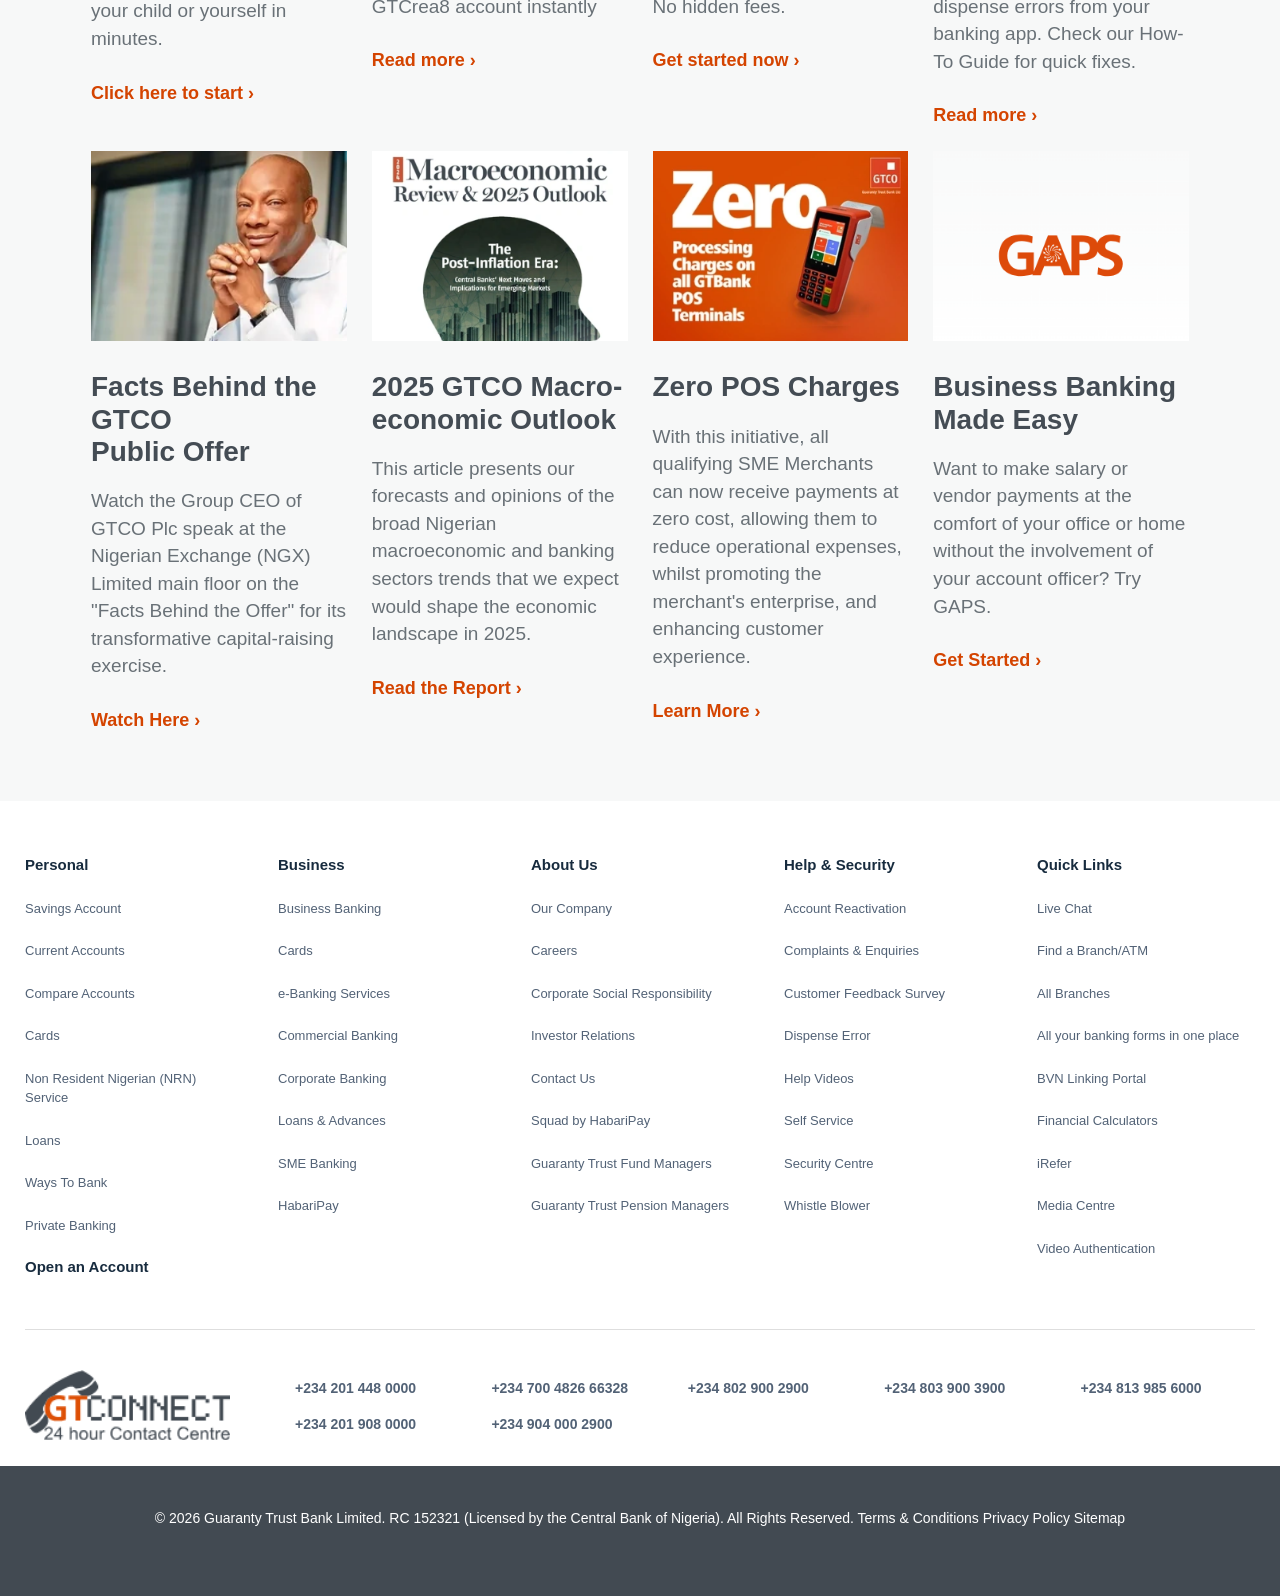
==== commit 2a6005c5: "final project" ====
--- a/index.html
+++ b/index.html
@@ -7,7 +7,7 @@
     <title>TG-Bank.app</title>
     <link rel="icon" type="image/png" sizes="32x32" href="../image/favicon.ico.png">
     <link rel="icon" type="image/png" sizes="16x16" href="../image/favicon-16x16.png">
-    <link rel="stylesheet" href="../index.css">
+    <link rel="stylesheet" href="./index.css">
 </head>
 
 <body>
@@ -15,8 +15,8 @@
 
     <header class="top-bar">
         <div class="top-links">
-            <span class="country">🇳🇬⌄</span>
-            <a href="">Locate⌄</a>
+            <span class="country">🇳🇬</span>
+            <a href="">Locate</a>
             <a href="">Media</a>
             <a href="">Help Centre</a>
             <a href="">Security</a>
@@ -28,10 +28,10 @@
     <nav class="main-nav">
         <div class="nav-links">
             <a href="">⌂</a>
-            <a href="">Personal</a>
-            <a href="">Business</a>
-            <a href="../otherhtmlpages/page1.html">About Us</a>
-            <a href="">Open an Account</a>
+            <a href="./otherhtmlpages/page3.html">Personal</a>
+            <a href="./otherhtmlpages/page2.html">Business</a>
+            <a href="./otherhtmlpages/page1.html">About Us</a>
+            <a href="./otherhtmlpages/page4.html">Open an Account</a>
         </div>
 
         <div class="logo">
@@ -86,7 +86,6 @@
 
 
 
-    <!-- INNOVATIVE BANKING PRODUCTS SECTION -->
     <section class="products-section">
 
         <div class="section-heading">
--- a/index.css
+++ b/index.css
@@ -9,7 +9,6 @@
     color: #333;
 }
 
-/* TOP ORANGE BAR */
 .top-bar {
     min-height: 50px;
     background: #c94000;
@@ -267,7 +266,6 @@
     font-weight: bold;
 }
 
-/* TABLETS */
 @media (max-width: 1100px) {
     .main-nav {
         padding: 15px 5%;
@@ -288,7 +286,6 @@
     }
 }
 
-/* PHONES */
 @media (max-width: 700px) {
 
     .top-bar,
@@ -409,7 +406,6 @@
     width: 90%;
     max-width: 1200px;
     margin: 0 auto;
-
     display: grid;
     grid-template-columns: repeat(4, minmax(0, 1fr));
     gap: 25px;
@@ -462,7 +458,6 @@
     text-decoration: underline;
 }
 
-/* TABLET: two columns */
 @media (max-width: 1100px) {
     .products-section {
         padding: 70px 5% 55px;
@@ -478,7 +473,6 @@
     }
 }
 
-/* PHONE: one column */
 @media (max-width: 600px) {
     .products-section {
         padding: 45px 22px 60px;
@@ -624,7 +618,6 @@
     white-space: nowrap;
 }
 
-/* TABLET */
 @media (max-width: 1050px) {
     .footer-columns {
         grid-template-columns: repeat(3, minmax(0, 1fr));
@@ -641,7 +634,6 @@
     }
 }
 
-/* MOBILE */
 @media (max-width: 600px) {
     .site-footer {
         padding-top: 35px;
